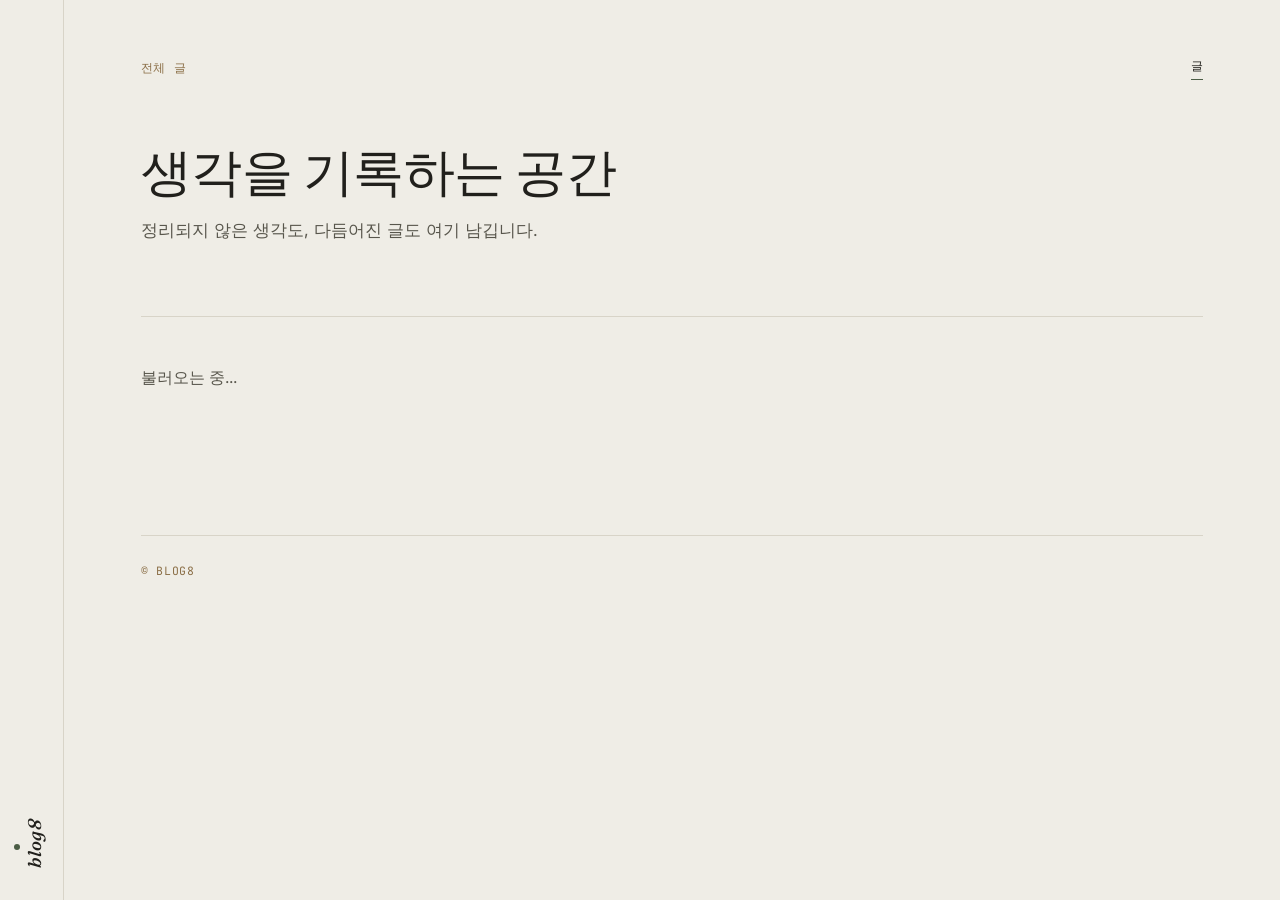
==== index.html @ c8cb94d9 "first commit" ====
<!DOCTYPE html>
<html lang="ko">
<head>
<meta charset="UTF-8">
<meta name="viewport" content="width=device-width, initial-scale=1.0">
<title>blog8 — 기록</title>
<meta name="description" content="생각과 기록을 남기는 개인 블로그">
<link rel="canonical" href="https://YOUR_DOMAIN/index.html">
<link rel="stylesheet" href="css/style.css">
</head>
<body>
  <div class="shell">
    <aside class="spine">
      <div class="spine-dot"></div>
      <a href="index.html">blog8</a>
    </aside>

    <main class="main">
      <div class="topbar">
        <div class="mono" id="page-label">전체 글</div>
        <nav>
          <a href="index.html" class="active">글</a>
        </nav>
      </div>

      <section class="hero">
        <h1 id="site-headline">생각을 기록하는 공간</h1>
        <p>정리되지 않은 생각도, 다듬어진 글도 여기 남깁니다.</p>
      </section>

      <section class="post-list" id="post-list">
        <div class="empty-state">불러오는 중...</div>
      </section>

      <footer class="site-footer">
        <span class="mono">© <span id="year"></span> blog8</span>
      </footer>
    </main>
  </div>

  <script type="module">
    import { fetchPublishedPosts, renderPostList } from './js/posts.js';
    import { toast, getSettings, applyFavicon } from './js/api.js';

    document.getElementById('year').textContent = new Date().getFullYear();

    const settings = await getSettings();
    document.title = `${settings.site_title} — ${settings.site_tagline}`;
    document.querySelector('.spine a').textContent = settings.site_title;
    document.getElementById('site-headline').textContent = settings.site_tagline;
    document.querySelector('footer.site-footer .mono').innerHTML =
      `${settings.footer_text} · <span id="year">${new Date().getFullYear()}</span>`;
    applyFavicon(settings.favicon_url);

    const listEl = document.getElementById('post-list');
    try {
      const posts = await fetchPublishedPosts();
      renderPostList(posts, listEl);
    } catch (err) {
      listEl.innerHTML = `<div class="empty-state">글을 불러오지 못했습니다.</div>`;
      toast(err.message, true);
    }
  </script>
</body>
</html>
---- css/style.css ----
/* ===================================================================
   blog8 — design tokens
   Palette:  paper #EFEDE6 · ink #21201C · moss #4B5D45 · clay #8B6F47
             line #D8D4C8 · danger #A23B33
   Type:     Fraunces (display) · Inter (body) · JetBrains Mono (meta)
   Signature: rotated "spine" title fixed to the left edge, echoed as a
              small monospace date-tab on every card and article.
=================================================================== */

@import url('https://fonts.googleapis.com/css2?family=Fraunces:ital,opsz,wght@0,9..144,300;0,9..144,500;0,9..144,600;1,9..144,500&family=Inter:wght@400;500;600&family=JetBrains+Mono:wght@400;500&display=swap');

:root{
  --paper: #EFEDE6;
  --paper-raised: #F7F6F1;
  --ink: #21201C;
  --ink-soft: #58564C;
  --moss: #4B5D45;
  --moss-dark: #384633;
  --clay: #8B6F47;
  --line: #D8D4C8;
  --danger: #A23B33;
  --radius: 3px;
}

*{ box-sizing: border-box; }
html{ scroll-behavior: smooth; }
body{
  margin: 0;
  background: var(--paper);
  color: var(--ink);
  font-family: 'Inter', sans-serif;
  font-size: 16px;
  line-height: 1.6;
  -webkit-font-smoothing: antialiased;
}
h1,h2,h3{
  font-family: 'Fraunces', serif;
  font-weight: 500;
  line-height: 1.1;
  margin: 0;
  letter-spacing: -0.01em;
}
a{ color: inherit; text-decoration: none; }
button{ font-family: inherit; cursor: pointer; }
img{ max-width: 100%; display: block; }
::selection{ background: var(--moss); color: var(--paper); }

.mono{
  font-family: 'JetBrains Mono', monospace;
  font-size: 0.72rem;
  letter-spacing: 0.06em;
  text-transform: uppercase;
  color: var(--clay);
}

/* ---------- layout shell ---------- */
.shell{
  display: flex;
  min-height: 100vh;
}

/* the "spine" — signature element, fixed rotated wordmark */
.spine{
  width: 64px;
  flex: none;
  border-right: 1px solid var(--line);
  display: flex;
  align-items: flex-end;
  justify-content: center;
  padding: 32px 0;
  position: sticky;
  top: 0;
  height: 100vh;
}
.spine a{
  writing-mode: vertical-rl;
  transform: rotate(180deg);
  font-family: 'Fraunces', serif;
  font-style: italic;
  font-weight: 500;
  font-size: 1.15rem;
  letter-spacing: 0.02em;
  color: var(--ink);
  white-space: nowrap;
}
.spine .spine-dot{
  width: 6px; height: 6px;
  border-radius: 50%;
  background: var(--moss);
  margin-bottom: 18px;
}

.main{
  flex: 1;
  min-width: 0;
  padding: 56px clamp(24px, 6vw, 96px) 96px;
}

.topbar{
  display: flex;
  justify-content: space-between;
  align-items: center;
  margin-bottom: 64px;
  gap: 24px;
}
.topbar nav{ display: flex; gap: 24px; }
.topbar nav a{
  font-family: 'JetBrains Mono', monospace;
  font-size: 0.78rem;
  letter-spacing: 0.04em;
  color: var(--ink-soft);
  padding-bottom: 3px;
  border-bottom: 1px solid transparent;
  transition: border-color .15s ease, color .15s ease;
}
.topbar nav a:hover, .topbar nav a.active{
  color: var(--ink);
  border-color: var(--moss);
}

/* ---------- hero ---------- */
.hero{ max-width: 640px; margin-bottom: 72px; }
.hero h1{
  font-size: clamp(2.2rem, 5vw, 3.2rem);
  margin-bottom: 14px;
}
.hero p{
  color: var(--ink-soft);
  font-size: 1.05rem;
  max-width: 46ch;
}

/* ---------- post list ---------- */
.post-list{
  display: flex;
  flex-direction: column;
}
.post-card{
  display: grid;
  grid-template-columns: 90px 1fr;
  gap: 28px;
  padding: 30px 0;
  border-top: 1px solid var(--line);
  transition: transform .15s ease;
}
.post-list .post-card:last-child{ border-bottom: 1px solid var(--line); }
.post-card:hover{ transform: translateX(4px); }
.post-card .date-tab{
  padding-top: 4px;
}
.post-card h2{
  font-size: 1.5rem;
  margin-bottom: 8px;
}
.post-card h2 a:hover{ color: var(--moss-dark); }
.post-card p{
  color: var(--ink-soft);
  font-size: 0.95rem;
  max-width: 62ch;
}
.post-card .cover{
  width: 100%;
  aspect-ratio: 16/7;
  object-fit: cover;
  border-radius: var(--radius);
  margin-top: 14px;
  border: 1px solid var(--line);
}
.empty-state{
  padding: 48px 0;
  color: var(--ink-soft);
  border-top: 1px solid var(--line);
}

/* ---------- article ---------- */
.article-head{ max-width: 680px; margin-bottom: 40px; }
.article-head h1{
  font-size: clamp(2rem, 4.4vw, 2.8rem);
  margin: 14px 0 18px;
}
.article-cover{
  width: 100%;
  max-height: 460px;
  object-fit: cover;
  border-radius: var(--radius);
  border: 1px solid var(--line);
  margin-bottom: 40px;
}
.article-body{
  max-width: 680px;
  font-size: 1.08rem;
  color: #2B2A24;
}
.article-body p{ margin: 0 0 1.3em; }
.article-body img{
  border-radius: var(--radius);
  margin: 1.6em 0;
  border: 1px solid var(--line);
}
.article-body h2{ font-size: 1.5rem; margin: 1.6em 0 0.6em; }
.article-body a{ color: var(--moss-dark); border-bottom: 1px solid var(--moss); }

/* ---------- forms / admin ---------- */
.panel{
  max-width: 560px;
  background: var(--paper-raised);
  border: 1px solid var(--line);
  border-radius: var(--radius);
  padding: 36px;
}
.field{ margin-bottom: 20px; }
.field label{
  display: block;
  font-family: 'JetBrains Mono', monospace;
  font-size: 0.72rem;
  letter-spacing: 0.05em;
  text-transform: uppercase;
  color: var(--clay);
  margin-bottom: 8px;
}
.field input[type=text],
.field input[type=email],
.field input[type=password],
.field input[type=file],
.field textarea{
  width: 100%;
  border: 1px solid var(--line);
  background: var(--paper);
  border-radius: var(--radius);
  padding: 11px 13px;
  font-family: 'Inter', sans-serif;
  font-size: 0.95rem;
  color: var(--ink);
}
.field textarea{ min-height: 320px; resize: vertical; font-family: 'JetBrains Mono', monospace; font-size: 0.88rem; line-height: 1.6; }
.field input:focus, .field textarea:focus{
  outline: none;
  border-color: var(--moss);
}

/* ---------- rich text editor ---------- */
.editor-toolbar{
  display: flex;
  gap: 6px;
  flex-wrap: wrap;
  border: 1px solid var(--line);
  border-bottom: none;
  background: var(--paper);
  border-radius: var(--radius) var(--radius) 0 0;
  padding: 8px;
}
.editor-toolbar button{
  border: 1px solid transparent;
  background: transparent;
  color: var(--ink-soft);
  width: 32px; height: 32px;
  border-radius: var(--radius);
  font-size: 0.85rem;
  display: flex; align-items: center; justify-content: center;
}
.editor-toolbar button:hover{ background: var(--line); color: var(--ink); }
.editor-content{
  min-height: 280px;
  border: 1px solid var(--line);
  border-radius: 0 0 var(--radius) var(--radius);
  background: var(--paper);
  padding: 16px;
  font-size: 0.98rem;
  line-height: 1.7;
}
.editor-content:focus{ outline: none; border-color: var(--moss); }
.editor-content img{ max-width: 100%; border-radius: var(--radius); margin: 10px 0; }
.editor-content:empty:before{
  content: attr(data-placeholder);
  color: var(--ink-soft);
  opacity: 0.6;
}

/* ---------- settings ---------- */
.settings-grid{
  display: grid;
  gap: 16px;
}
.info-row{
  display: flex;
  justify-content: space-between;
  gap: 16px;
  padding: 10px 0;
  border-top: 1px solid var(--line);
  font-size: 0.88rem;
}
.info-row:last-child{ border-bottom: 1px solid var(--line); }
.info-row .k{ color: var(--ink-soft); flex: none; }
.info-row .v{ font-family: 'JetBrains Mono', monospace; font-size: 0.82rem; text-align: right; word-break: break-all; }
.hint{ font-size: 0.82rem; color: var(--ink-soft); margin-top: 6px; }

.btn{
  display: inline-flex;
  align-items: center;
  gap: 8px;
  border: 1px solid var(--ink);
  background: var(--ink);
  color: var(--paper);
  padding: 11px 22px;
  border-radius: var(--radius);
  font-size: 0.9rem;
  font-weight: 500;
  transition: background .15s ease, color .15s ease;
}
.btn:hover{ background: var(--moss-dark); border-color: var(--moss-dark); }
.btn.secondary{
  background: transparent;
  color: var(--ink);
}
.btn.secondary:hover{ background: var(--line); }
.btn.danger{ background: var(--danger); border-color: var(--danger); }
.btn:disabled{ opacity: 0.5; cursor: not-allowed; }

.admin-row{
  display: flex;
  justify-content: space-between;
  align-items: center;
  padding: 16px 0;
  border-top: 1px solid var(--line);
  gap: 16px;
}
.admin-row:last-child{ border-bottom: 1px solid var(--line); }
.admin-row .title{ font-weight: 500; }
.admin-row .actions{ display: flex; gap: 10px; flex: none; }
.status{
  font-family: 'JetBrains Mono', monospace;
  font-size: 0.68rem;
  padding: 2px 8px;
  border-radius: 20px;
  border: 1px solid var(--line);
  color: var(--ink-soft);
}
.status.published{ color: var(--moss-dark); border-color: var(--moss); }

.toast{
  position: fixed;
  bottom: 28px;
  right: 28px;
  background: var(--ink);
  color: var(--paper);
  padding: 12px 18px;
  border-radius: var(--radius);
  font-size: 0.88rem;
  opacity: 0;
  transform: translateY(8px);
  transition: opacity .2s ease, transform .2s ease;
  pointer-events: none;
  z-index: 50;
}
.toast.show{ opacity: 1; transform: translateY(0); }
.toast.error{ background: var(--danger); }

footer.site-footer{
  margin-top: 96px;
  padding-top: 24px;
  border-top: 1px solid var(--line);
  color: var(--ink-soft);
  font-size: 0.85rem;
}

@media (max-width: 640px){
  .spine{ display: none; }
  .main{ padding: 32px 20px 64px; }
  .post-card{ grid-template-columns: 1fr; gap: 10px; }
  .date-tab{ order: 2; }
}
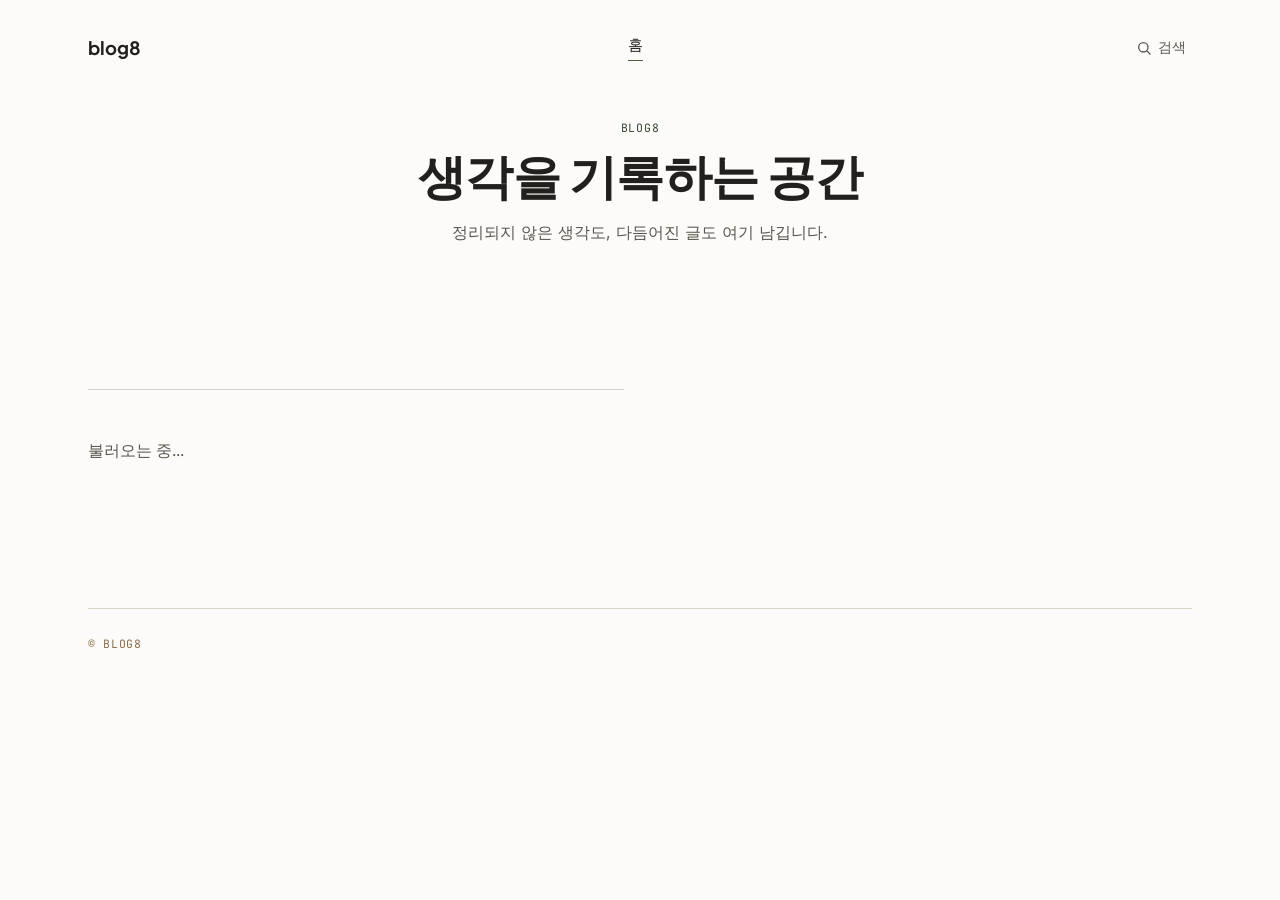
==== commit 84378d15: "디자인 수정" ====
--- a/index.html
+++ b/index.html
@@ -9,27 +9,36 @@
 <link rel="stylesheet" href="css/style.css">
 </head>
 <body>
-  <div class="shell">
-    <aside class="spine">
-      <div class="spine-dot"></div>
-      <a href="index.html">blog8</a>
-    </aside>
-
-    <main class="main">
-      <div class="topbar">
-        <div class="mono" id="page-label">전체 글</div>
-        <nav>
-          <a href="index.html" class="active">글</a>
-        </nav>
+  <div class="site">
+    <header class="site-header">
+      <a href="index.html" class="brand" id="brand-name">blog8</a>
+      <nav class="site-nav">
+        <a href="index.html" class="active">홈</a>
+      </nav>
+      <div class="header-actions">
+        <button type="button" class="search-toggle" id="search-toggle">
+          <svg viewBox="0 0 24 24" fill="none" stroke="currentColor" stroke-width="2" stroke-linecap="round" stroke-linejoin="round"><circle cx="11" cy="11" r="7"></circle><line x1="21" y1="21" x2="16.65" y2="16.65"></line></svg>
+          검색
+        </button>
       </div>
-
-      <section class="hero">
+    </header>
+
+    <div class="search-bar" id="search-bar" hidden>
+      <input type="text" id="search-input" placeholder="글 제목이나 요약으로 검색...">
+    </div>
+
+    <main class="page">
+      <section class="hero-center">
+        <div class="mono overline" id="hero-label">blog8</div>
         <h1 id="site-headline">생각을 기록하는 공간</h1>
         <p>정리되지 않은 생각도, 다듬어진 글도 여기 남깁니다.</p>
       </section>
 
-      <section class="post-list" id="post-list">
-        <div class="empty-state">불러오는 중...</div>
+      <section class="featured-grid" id="featured-grid"></section>
+
+      <section id="grid-wrap">
+        <div id="results-heading-wrap"></div>
+        <div class="card-grid" id="post-grid"><div class="empty-state">불러오는 중...</div></div>
       </section>
 
       <footer class="site-footer">
@@ -39,27 +48,156 @@
   </div>
 
   <script type="module">
-    import { fetchPublishedPosts, renderPostList } from './js/posts.js';
-    import { toast, getSettings, applyFavicon } from './js/api.js';
+    import { fetchPublishedPosts, escapeHtml, renderTagChips, renderCategoryBadge } from './js/posts.js';
+    import { toast, getSettings, applyFavicon, formatDate } from './js/api.js';
 
     document.getElementById('year').textContent = new Date().getFullYear();
 
     const settings = await getSettings();
     document.title = `${settings.site_title} — ${settings.site_tagline}`;
-    document.querySelector('.spine a').textContent = settings.site_title;
+    document.getElementById('brand-name').textContent = settings.site_title;
+    document.getElementById('hero-label').textContent = settings.site_title;
     document.getElementById('site-headline').textContent = settings.site_tagline;
     document.querySelector('footer.site-footer .mono').innerHTML =
       `${settings.footer_text} · <span id="year">${new Date().getFullYear()}</span>`;
     applyFavicon(settings.favicon_url);
 
-    const listEl = document.getElementById('post-list');
-    try {
-      const posts = await fetchPublishedPosts();
-      renderPostList(posts, listEl);
-    } catch (err) {
-      listEl.innerHTML = `<div class="empty-state">글을 불러오지 못했습니다.</div>`;
-      toast(err.message, true);
-    }
+    const featuredGrid = document.getElementById('featured-grid');
+    const resultsHeadingWrap = document.getElementById('results-heading-wrap');
+    const postGrid = document.getElementById('post-grid');
+
+    const params = new URLSearchParams(location.search);
+    const tagFilter = params.get('tag');
+    const categoryFilter = params.get('category');
+
+    let allPostsCache = [];
+
+    function cardHtml(p) {
+      return `
+        <article class="post-card-b">
+          ${p.cover_image ? `<a href="post.html?slug=${encodeURIComponent(p.slug)}"><img class="cover" src="${p.cover_image}" alt="" loading="lazy"></a>` : ''}
+          <div class="card-meta">
+            <span class="mono">${formatDate(p.created_at)}</span>
+            ${renderCategoryBadge(p.category)}
+          </div>
+          <h3><a href="post.html?slug=${encodeURIComponent(p.slug)}">${escapeHtml(p.title)}</a></h3>
+          ${p.excerpt ? `<p>${escapeHtml(p.excerpt)}</p>` : ''}
+          ${renderTagChips(p.tags)}
+        </article>
+      `;
+    }
+
+    function renderFlatGrid(posts, container) {
+      if (!posts.length) {
+        container.innerHTML = `<div class="empty-state">해당하는 글이 없습니다.</div>`;
+        return;
+      }
+      container.innerHTML = posts.map(cardHtml).join('');
+    }
+
+    function renderFeatured(posts) {
+      if (!posts.length) {
+        featuredGrid.style.display = 'none';
+        postGrid.innerHTML = `<div class="empty-state">아직 작성된 글이 없습니다.</div>`;
+        return;
+      }
+      featuredGrid.style.display = '';
+      const [featured, ...restAll] = posts;
+      const topStories = restAll.slice(0, 3);
+      const rest = restAll.slice(3);
+
+      featuredGrid.innerHTML = `
+        <article class="featured-card">
+          ${renderCategoryBadge(featured.category)}
+          ${featured.cover_image ? `<a href="post.html?slug=${encodeURIComponent(featured.slug)}"><img class="cover" src="${featured.cover_image}" alt="" loading="lazy"></a>` : ''}
+          <h2><a href="post.html?slug=${encodeURIComponent(featured.slug)}">${escapeHtml(featured.title)}</a></h2>
+          ${featured.excerpt ? `<p>${escapeHtml(featured.excerpt)}</p>` : ''}
+        </article>
+        ${topStories.length ? `
+        <div class="top-stories">
+          <h3 class="section-heading">Top Stories</h3>
+          <div class="top-stories-list">
+            ${topStories.map((p, i) => `
+              <div class="top-story">
+                <div class="num">${i + 1}</div>
+                <div class="body">
+                  <h4><a href="post.html?slug=${encodeURIComponent(p.slug)}">${escapeHtml(p.title)}</a></h4>
+                  <div class="mono">${formatDate(p.created_at)}</div>
+                </div>
+                ${p.cover_image ? `<img class="thumb" src="${p.cover_image}" alt="" loading="lazy">` : ''}
+              </div>
+            `).join('')}
+          </div>
+        </div>` : '<div></div>'}
+      `;
+
+      renderFlatGrid(rest, postGrid);
+    }
+
+    function showFilteredView(posts, label) {
+      featuredGrid.style.display = 'none';
+      resultsHeadingWrap.innerHTML = `
+        <div class="results-heading">
+          <h2 class="section-heading" style="margin-bottom:0;">${escapeHtml(label)}</h2>
+          <a href="index.html">← 전체 글 보기</a>
+        </div>
+      `;
+      renderFlatGrid(posts, postGrid);
+    }
+
+    async function init() {
+      try {
+        if (tagFilter || categoryFilter) {
+          const posts = await fetchPublishedPosts({ tag: tagFilter, category: categoryFilter });
+          allPostsCache = posts;
+          showFilteredView(posts, tagFilter ? `#${tagFilter}` : categoryFilter.toUpperCase());
+        } else {
+          const posts = await fetchPublishedPosts();
+          allPostsCache = posts;
+          renderFeatured(posts);
+        }
+      } catch (err) {
+        postGrid.innerHTML = `<div class="empty-state">글을 불러오지 못했습니다.</div>`;
+        toast(err.message, true);
+      }
+    }
+    init();
+
+    // ---- 검색 (이미 불러온 목록 안에서 제목/요약으로 필터링) ----
+    const searchToggle = document.getElementById('search-toggle');
+    const searchBar = document.getElementById('search-bar');
+    const searchInput = document.getElementById('search-input');
+
+    searchToggle.addEventListener('click', () => {
+      searchBar.hidden = !searchBar.hidden;
+      if (!searchBar.hidden) searchInput.focus();
+      else { searchInput.value = ''; restoreDefaultView(); }
+    });
+
+    function restoreDefaultView() {
+      if (tagFilter || categoryFilter) {
+        showFilteredView(allPostsCache, tagFilter ? `#${tagFilter}` : categoryFilter.toUpperCase());
+      } else {
+        resultsHeadingWrap.innerHTML = '';
+        renderFeatured(allPostsCache);
+      }
+    }
+
+    searchInput.addEventListener('input', () => {
+      const q = searchInput.value.trim().toLowerCase();
+      if (!q) { restoreDefaultView(); return; }
+      const matches = allPostsCache.filter(p =>
+        p.title.toLowerCase().includes(q) || (p.excerpt || '').toLowerCase().includes(q)
+      );
+      featuredGrid.style.display = 'none';
+      resultsHeadingWrap.innerHTML = `
+        <div class="results-heading">
+          <h2 class="section-heading" style="margin-bottom:0;">"${escapeHtml(searchInput.value.trim())}" 검색 결과 (${matches.length})</h2>
+          <a href="index.html">← 전체 글 보기</a>
+        </div>
+      `;
+      renderFlatGrid(matches, postGrid);
+    });
   </script>
 </body>
 </html>
--- a/css/style.css
+++ b/css/style.css
@@ -7,10 +7,10 @@
               small monospace date-tab on every card and article.
 =================================================================== */
 
-@import url('https://fonts.googleapis.com/css2?family=Fraunces:ital,opsz,wght@0,9..144,300;0,9..144,500;0,9..144,600;1,9..144,500&family=Inter:wght@400;500;600&family=JetBrains+Mono:wght@400;500&display=swap');
+@import url('https://fonts.googleapis.com/css2?family=Plus+Jakarta+Sans:wght@500;600;700;800&family=Inter:wght@400;500;600&family=JetBrains+Mono:wght@400;500&display=swap');
 
 :root{
-  --paper: #EFEDE6;
+  --paper: #FCFBFA;
   --paper-raised: #F7F6F1;
   --ink: #21201C;
   --ink-soft: #58564C;
@@ -34,9 +34,9 @@
   -webkit-font-smoothing: antialiased;
 }
 h1,h2,h3{
-  font-family: 'Fraunces', serif;
-  font-weight: 500;
-  line-height: 1.1;
+  font-family: 'Plus Jakarta Sans', sans-serif;
+  font-weight: 700;
+  line-height: 1.15;
   margin: 0;
   letter-spacing: -0.01em;
 }
@@ -75,10 +75,10 @@
 .spine a{
   writing-mode: vertical-rl;
   transform: rotate(180deg);
-  font-family: 'Fraunces', serif;
-  font-style: italic;
-  font-weight: 500;
-  font-size: 1.15rem;
+  font-family: 'Plus Jakarta Sans', sans-serif;
+  font-style: normal;
+  font-weight: 700;
+  font-size: 1.1rem;
   letter-spacing: 0.02em;
   color: var(--ink);
   white-space: nowrap;
@@ -369,3 +369,212 @@
   .post-card{ grid-template-columns: 1fr; gap: 10px; }
   .date-tab{ order: 2; }
 }
+
+/* ===================================================================
+   public homepage (index.html) — header + centered hero + magazine grid
+=================================================================== */
+
+.site{ min-height: 100vh; }
+
+.site-header{
+  max-width: 1200px;
+  margin: 0 auto;
+  display: flex;
+  align-items: center;
+  justify-content: space-between;
+  gap: 20px;
+  padding: 32px clamp(20px, 5vw, 48px) 0;
+}
+.site-header .brand{
+  font-family: 'Plus Jakarta Sans', sans-serif;
+  font-weight: 700;
+  font-size: 1.15rem;
+  color: var(--ink);
+}
+.site-nav{ display: flex; gap: 28px; }
+.site-nav a{
+  font-size: 0.92rem;
+  color: var(--ink-soft);
+  padding-bottom: 3px;
+  border-bottom: 1px solid transparent;
+  transition: border-color .15s ease, color .15s ease;
+}
+.site-nav a.active, .site-nav a:hover{ color: var(--ink); border-color: var(--moss); }
+.header-actions{ display: flex; align-items: center; }
+.search-toggle{
+  display: flex;
+  align-items: center;
+  gap: 6px;
+  background: none;
+  border: none;
+  color: var(--ink-soft);
+  font-family: 'Inter', sans-serif;
+  font-size: 0.88rem;
+  padding: 6px;
+}
+.search-toggle:hover{ color: var(--ink); }
+.search-toggle svg{ width: 16px; height: 16px; }
+
+.search-bar{
+  max-width: 1200px;
+  margin: 16px auto 0;
+  padding: 0 clamp(20px, 5vw, 48px);
+}
+.search-bar input{
+  width: 100%;
+  border: 1px solid var(--line);
+  background: var(--paper-raised);
+  border-radius: var(--radius);
+  padding: 12px 14px;
+  font-family: 'Inter', sans-serif;
+  font-size: 0.95rem;
+  color: var(--ink);
+}
+.search-bar input:focus{ outline: none; border-color: var(--moss); }
+
+.page{
+  max-width: 1200px;
+  margin: 0 auto;
+  padding: 0 clamp(20px, 5vw, 48px) 96px;
+}
+
+.hero-center{
+  max-width: 640px;
+  margin: 56px auto 64px;
+  text-align: center;
+}
+.hero-center .overline{ margin-bottom: 10px; color: var(--moss-dark); }
+.hero-center h1{ font-size: clamp(2.1rem, 5vw, 3rem); margin-bottom: 14px; }
+.hero-center p{ color: var(--ink-soft); font-size: 1.02rem; }
+
+.section-heading{
+  font-size: 1.15rem;
+  margin-bottom: 20px;
+}
+
+/* ---- featured post + top stories ---- */
+.featured-grid{
+  display: grid;
+  grid-template-columns: 2fr 1fr;
+  gap: 44px;
+  margin-bottom: 80px;
+}
+.featured-card .cover{
+  width: 100%;
+  aspect-ratio: 16/10;
+  object-fit: cover;
+  border-radius: var(--radius);
+  border: 1px solid var(--line);
+  margin-bottom: 20px;
+}
+.featured-card h2{ font-size: 1.7rem; margin: 8px 0 10px; }
+.featured-card h2 a:hover{ color: var(--moss-dark); }
+.featured-card p{ color: var(--ink-soft); font-size: 0.98rem; max-width: 56ch; }
+
+.top-stories-list{ display: flex; flex-direction: column; }
+.top-story{
+  display: flex;
+  gap: 14px;
+  align-items: flex-start;
+  padding: 16px 0;
+  border-top: 1px solid var(--line);
+}
+.top-story:first-child{ border-top: none; padding-top: 0; }
+.top-story .num{
+  flex: none;
+  width: 22px; height: 22px;
+  border-radius: 50%;
+  background: var(--paper-raised);
+  border: 1px solid var(--line);
+  display: flex; align-items: center; justify-content: center;
+  font-family: 'JetBrains Mono', monospace;
+  font-size: 0.72rem;
+  color: var(--ink-soft);
+  margin-top: 2px;
+}
+.top-story .body{ flex: 1; min-width: 0; }
+.top-story .body h4{
+  font-family: 'Plus Jakarta Sans', sans-serif;
+  font-weight: 600;
+  font-size: 0.95rem;
+  line-height: 1.3;
+  margin-bottom: 6px;
+}
+.top-story .body h4 a:hover{ color: var(--moss-dark); }
+.top-story .body .mono{ font-size: 0.66rem; }
+.top-story .thumb{
+  flex: none;
+  width: 64px; height: 56px;
+  object-fit: cover;
+  border-radius: var(--radius);
+  border: 1px solid var(--line);
+}
+
+/* ---- bottom card grid ---- */
+.card-grid{
+  display: grid;
+  grid-template-columns: repeat(2, 1fr);
+  gap: 40px 32px;
+}
+.post-card-b .cover{
+  width: 100%;
+  aspect-ratio: 16/9;
+  object-fit: cover;
+  border-radius: var(--radius);
+  border: 1px solid var(--line);
+  margin-bottom: 16px;
+}
+.post-card-b .card-meta{
+  display: flex;
+  justify-content: space-between;
+  align-items: center;
+  gap: 10px;
+  margin-bottom: 8px;
+}
+.post-card-b h3{ font-size: 1.15rem; margin-bottom: 8px; }
+.post-card-b h3 a:hover{ color: var(--moss-dark); }
+.post-card-b p{ color: var(--ink-soft); font-size: 0.92rem; }
+
+.category-badge{
+  display: inline-block;
+  font-family: 'JetBrains Mono', monospace;
+  font-size: 0.68rem;
+  letter-spacing: 0.06em;
+  text-transform: uppercase;
+  color: var(--moss-dark);
+  margin-bottom: 8px;
+}
+.card-meta .category-badge{ margin-bottom: 0; }
+
+.results-heading{
+  display: flex;
+  align-items: baseline;
+  justify-content: space-between;
+  gap: 16px;
+  margin-bottom: 24px;
+}
+.results-heading a{
+  font-family: 'JetBrains Mono', monospace;
+  font-size: 0.76rem;
+  color: var(--ink-soft);
+  border-bottom: 1px solid var(--line);
+}
+.results-heading a:hover{ color: var(--ink); border-color: var(--moss); }
+
+@media (max-width: 900px){
+  .featured-grid{ grid-template-columns: 1fr; gap: 36px; }
+  .card-grid{ grid-template-columns: 1fr; }
+}
+
+@media (max-width: 640px){
+  .site-header{ padding-top: 22px; }
+  .site-nav{ gap: 16px; }
+  .site-nav a{ font-size: 0.84rem; }
+  .hero-center{ margin: 40px auto 44px; }
+  .featured-grid{ margin-bottom: 56px; }
+  .card-grid{ gap: 32px; }
+}
+
+@media (max-width: 420px){
+  .site-nav{ display: none; }
+}
